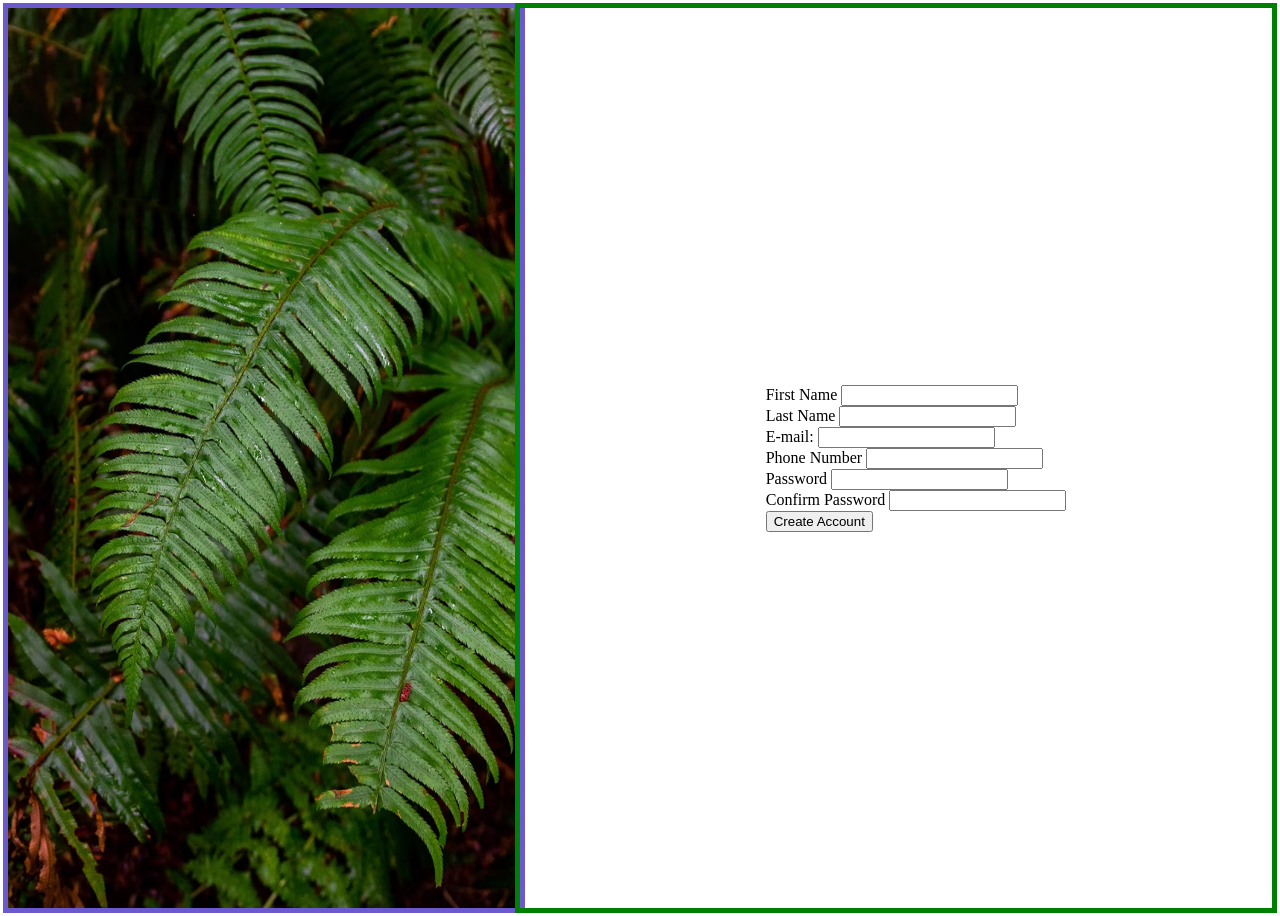
==== docs/index.html @ 704c1cd2 "Initial commit." ====
<!DOCTYPE html>
<html>

<head>
    <meta charset="utf-8">
    <meta http-equiv="X-UA-Compatible" content="IE=edge">
    <title></title>
    <meta name="description" content="">
    <meta name="viewport" content="width=device-width, initial-scale=1">
    <link rel="stylesheet" href="style.css">
</head>

<body>
    <div id="wrapper">
    <img id = "background" src="images/background.avif" alt="Leaves Background">

    <form action="/my-handling-form-page" method="post">
        <ul>
            <li>
                <label for="first">First Name</label>
                <input type="text" id="first" name="first_name" required>
            </li>

            <li>
                <label for="last">Last Name</label>
                <input type="text" id="last" name="last_name" required>
            </li>
            <li>
                <label for="mail">E-mail:</label>
                <input type="email" id="mail" name="user_email" required>
            </li>
            <li>
                <label for="phone">Phone Number</label>
                <input type="tel" id="phone" name="phone" pattern="[0-9]{3}-[0-9]{3}-[0-9]{4}" required>
            </li>

            <li>
                <label for="password">Password</label>
                <input type="text" id="pass" name="password" required>
            </li>

            <li>
                <label for="confirm">Confirm Password</label>
                <input type="text" id="confirm" name="comfirm" required>
            </li>

            <li class="button">
                <button type="submit">Create Account</button>
              </li>

        </ul>
    </form>
</div>

    <script src="" async defer></script>
</body>

</html>
---- docs/style.css ----
#wrapper {
    display: flex;
    align-items: center;
    height: 100%;
    width: 100%;
}

#background {
    display: flex;
    width: 40vw;
    height: 100vh;
    outline: 5px solid slateblue;
}

form {
    display: flex;
    justify-content: center;
    align-items: center;
    width: 60vw;
    height: 100vh;
    outline: 5px solid green;
}

ul {
    list-style: none;
}
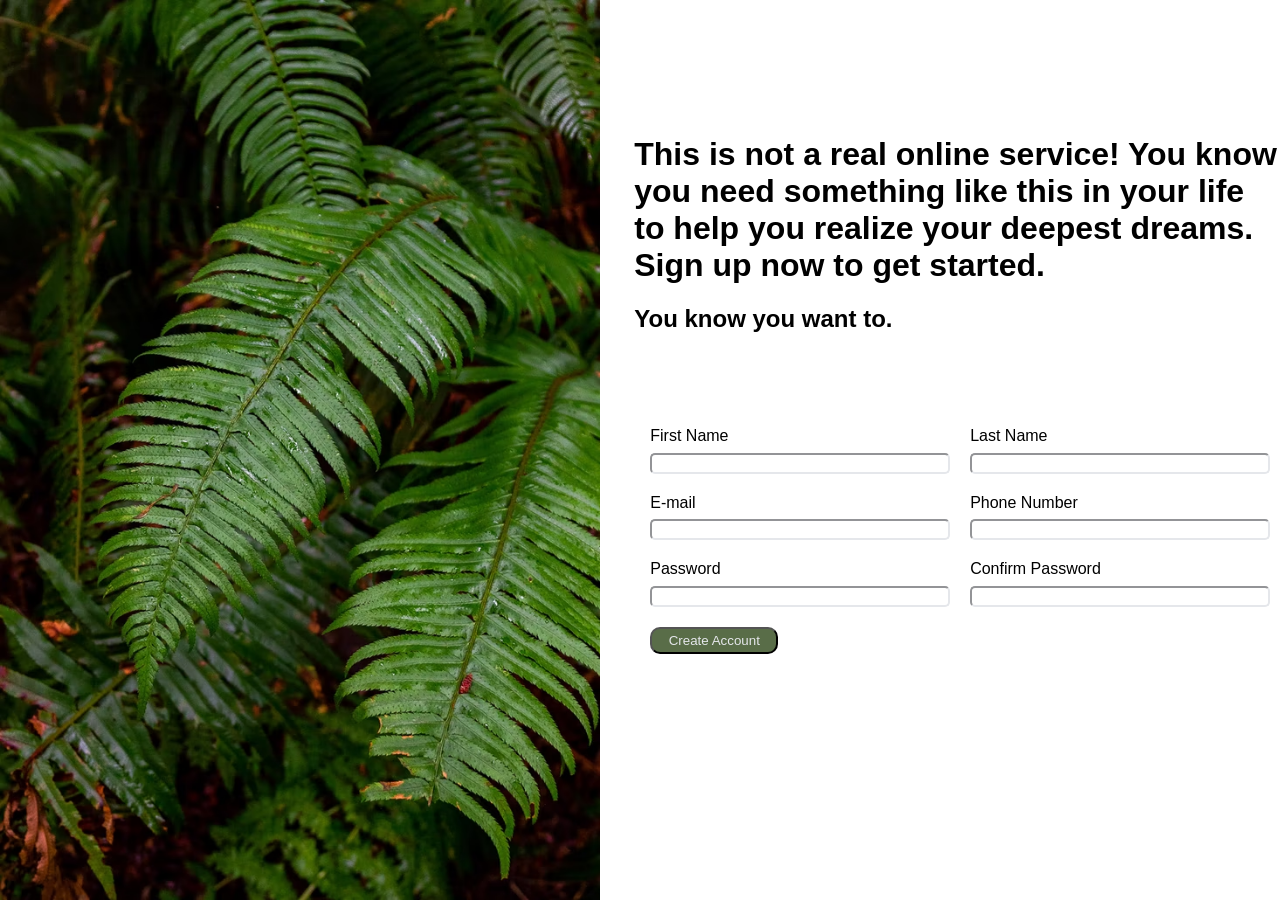
==== commit 48bfc67a: "Adjusted styling." ====
--- a/docs/index.html
+++ b/docs/index.html
@@ -11,48 +11,61 @@
 </head>
 
 <body>
+
+
+
     <div id="wrapper">
-    <img id = "background" src="images/background.avif" alt="Leaves Background">
+        <img id="background" src="images/background.avif" alt="Leaves Background">
 
-    <form action="/my-handling-form-page" method="post">
-        <ul>
-            <li>
-                <label for="first">First Name</label>
-                <input type="text" id="first" name="first_name" required>
-            </li>
+        <div id="content-wrapper">
+            <h1>
+                This is not a real online service! You know you need something like this in your life to help you
+                realize
+                your deepest dreams. Sign up now to get started.
+            </h1>
 
-            <li>
-                <label for="last">Last Name</label>
-                <input type="text" id="last" name="last_name" required>
-            </li>
-            <li>
-                <label for="mail">E-mail:</label>
-                <input type="email" id="mail" name="user_email" required>
-            </li>
-            <li>
-                <label for="phone">Phone Number</label>
-                <input type="tel" id="phone" name="phone" pattern="[0-9]{3}-[0-9]{3}-[0-9]{4}" required>
-            </li>
+            <h2>
+                You know you want to.
+            </h2>
+            <form action="/my-handling-form-page" method="post">
+                <ul>
+                    <li>
+                        <label for="first">First Name</label>
+                        <input type="text" id="first" name="first_name" required>
+                    </li>
 
-            <li>
-                <label for="password">Password</label>
-                <input type="text" id="pass" name="password" required>
-            </li>
+                    <li>
+                        <label for="last">Last Name</label>
+                        <input type="text" id="last" name="last_name" required>
+                    </li>
+                    <li>
+                        <label for="mail">E-mail</label>
+                        <input type="email" id="mail" name="user_email" required>
+                    </li>
+                    <li>
+                        <label for="phone">Phone Number</label>
+                        <input type="tel" id="phone" name="phone" pattern="[0-9]{3}-[0-9]{3}-[0-9]{4}" required>
+                    </li>
 
-            <li>
-                <label for="confirm">Confirm Password</label>
-                <input type="text" id="confirm" name="comfirm" required>
-            </li>
+                    <li>
+                        <label for="password">Password</label>
+                        <input type="text" id="pass" name="password" required>
+                    </li>
 
-            <li class="button">
-                <button type="submit">Create Account</button>
-              </li>
+                    <li>
+                        <label for="confirm">Confirm Password</label>
+                        <input type="text" id="confirm" name="confirm" required>
+                    </li>
 
-        </ul>
-    </form>
-</div>
+                    <li class="button">
+                        <button type="submit" id = "submit">Create Account</button>
+                    </li>
+                </ul>
+            </form>
+        </div>
+    </div>
 
-    <script src="" async defer></script>
+    <script src="form.js" async defer></script>
 </body>
 
 </html>
--- a/docs/style.css
+++ b/docs/style.css
@@ -1,26 +1,83 @@
 #wrapper {
     display: flex;
-    align-items: center;
-    height: 100%;
-    width: 100%;
+    justify-content: flex-start;
+    margin: 0px;
+    padding: 0px;
+    width: 100vw;
+    height: 100vh;
 }
 
-#background {
-    display: flex;
+
+html,
+body {
+    margin: 0;
+}
+
+#content-wrapper {
+    flex-direction: column;
+    justify-content: space-evenly;
+    width: 60vw;
+    height: 100vh;
+}
+
+#picture {
+    background-image: url('images/background.avif');
+    background-position: center;
+    background-size: auto;
+    background-repeat: no-repeat;
     width: 40vw;
-    height: 100vh;
-    outline: 5px solid slateblue;
+}
+
+h1,
+h2 {
+    padding-left: 5%;
+    font-family: 'Segoe UI', Tahoma, Geneva, Verdana, sans-serif;
+}
+
+h1 {
+    margin-top: 20%;
+}
+
+h2 {
+    margin-bottom: 10%;
 }
 
 form {
     display: flex;
     justify-content: center;
     align-items: center;
-    width: 60vw;
-    height: 100vh;
-    outline: 5px solid green;
 }
 
 ul {
+    display: flex;
+    align-items: flex-start;
+    flex: 50%;
+    flex-wrap: wrap;
     list-style: none;
+}
+
+
+li {
+    display: flex;
+    flex-direction: column;
+    flex: 40%;
+    padding: 10px;
+}
+
+label {
+    margin-bottom: 2.5%;
+    font-family: 'Segoe UI', Tahoma, Geneva, Verdana, sans-serif;
+}
+
+input {
+    border-color: #E5E7EB;
+    border-radius: 5px;
+}
+
+button {
+    height: 3vh;
+    width: 10vw;
+    background-color: #596D48;
+    color: #E5E7EB;
+    border-radius: 10px;
 }
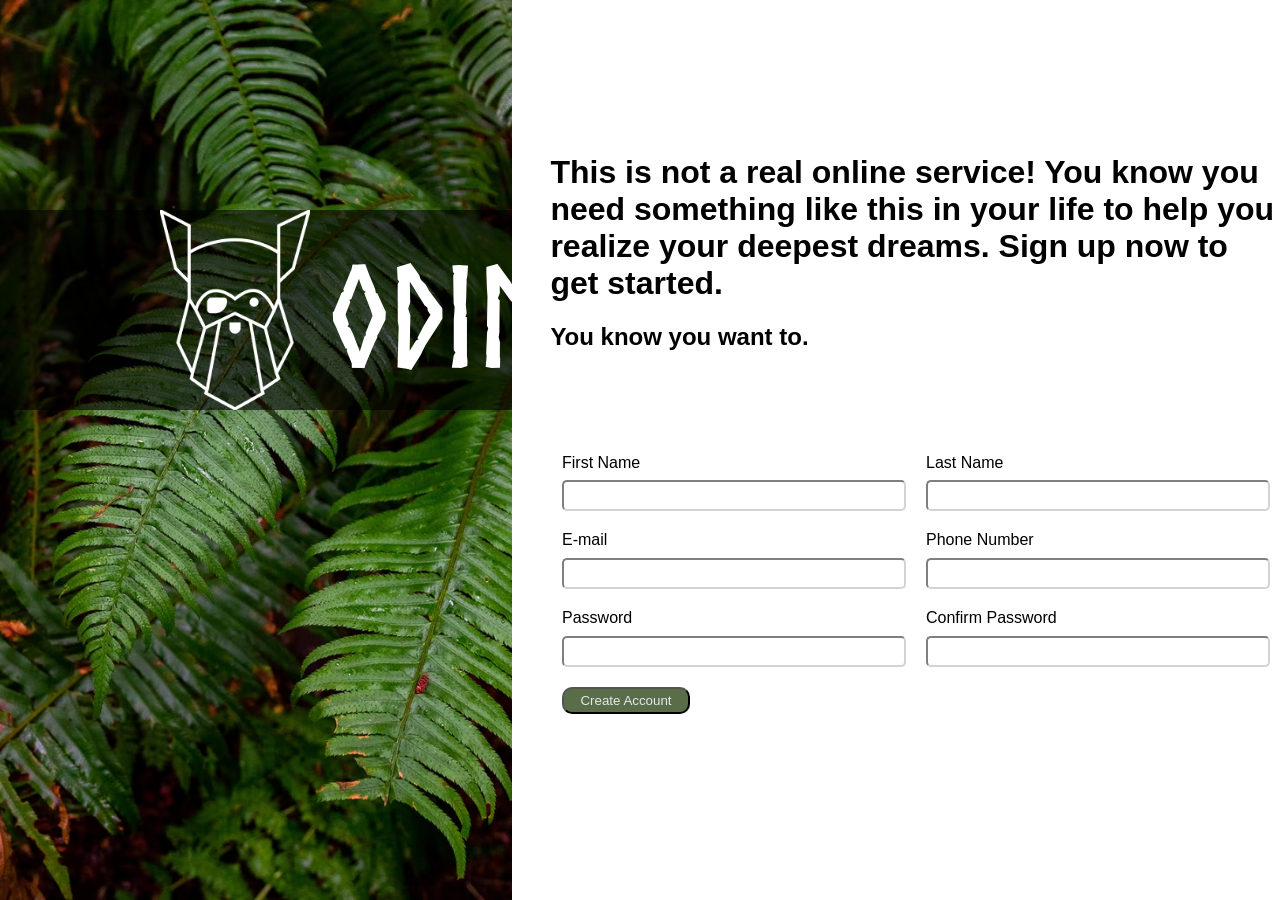
==== commit faf92ef3: "Added logo and logo styling." ====
--- a/docs/index.html
+++ b/docs/index.html
@@ -15,7 +15,15 @@
 
 
     <div id="wrapper">
-        <img id="background" src="images/background.avif" alt="Leaves Background">
+
+        <div id="left-content-wrapper">
+            <div id="picture"></div>
+            <div id="logo-background"></div>
+            <div id="logo">
+                <img src="images/logo.png" alt="The Odin Project Logo" id="logo">
+                <div id="logo-text">ODIN</div>
+            </div>
+        </div>
 
         <div id="content-wrapper">
             <h1>
@@ -58,7 +66,7 @@
                     </li>
 
                     <li class="button">
-                        <button type="submit" id = "submit">Create Account</button>
+                        <button type="submit" id="submit">Create Account</button>
                     </li>
                 </ul>
             </form>
--- a/docs/style.css
+++ b/docs/style.css
@@ -1,3 +1,8 @@
+@font-face {
+    font-family: Norse-Bold;
+    src: url(fonts/Norse-Bold.otf);
+  }
+
 #wrapper {
     display: flex;
     justify-content: flex-start;
@@ -21,12 +26,44 @@
 }
 
 #picture {
+    position: relative;
     background-image: url('images/background.avif');
     background-position: center;
-    background-size: auto;
+    background-size: cover;
     background-repeat: no-repeat;
     width: 40vw;
+    height: 100vh;
 }
+
+#logo-background {
+    position: absolute;
+    top: 210px;
+    width: 40vw;
+    height: 200px;
+    z-index: 2;
+    background: black;
+    opacity: 60%;
+}
+
+#logo {
+    position: absolute;
+    top: 105px;
+    height: 200px;
+    left: 80px;
+    z-index: 3;
+    display: flex;
+
+}
+
+#logo-text {
+    position: absolute;
+    top: 140px;
+    left: 250px;
+    font-size: 140px;
+    font-family: Norse-Bold;
+    color: white;
+}
+
 
 h1,
 h2 {
@@ -70,8 +107,9 @@
 }
 
 input {
-    border-color: #E5E7EB;
     border-radius: 5px;
+    height: 25px;
+    border-color: lightgray;
 }
 
 button {
